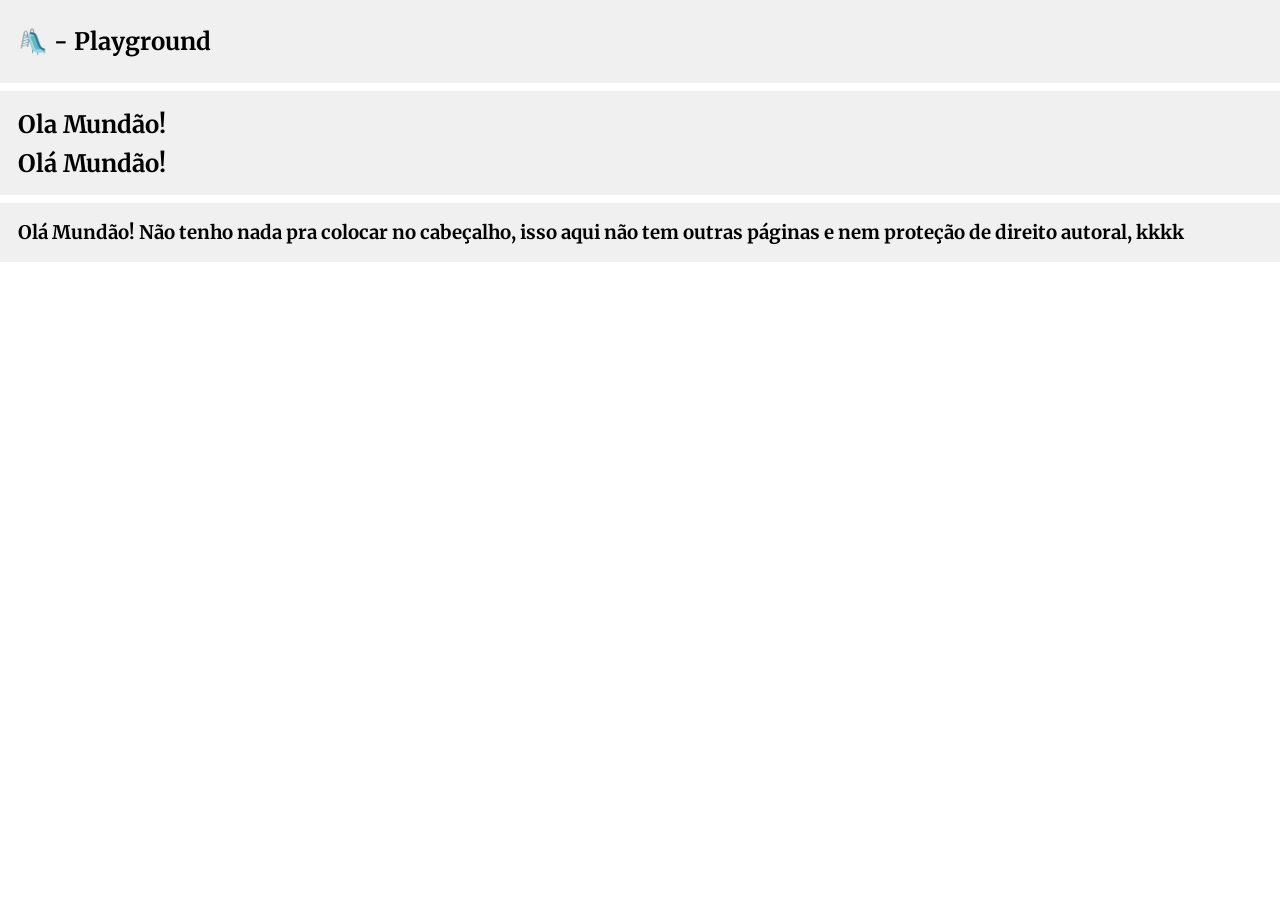
==== index.html @ 101f2d71 "adição dos arquivos principais" ====
<!DOCTYPE html>
<html lang="pt-br">
<meta charset="utf-8">
<head>
    <meta name="viewport" content="width=device-width, initial-scale=1.0">
    <link rel="stylesheet" href="./style.css">
    <title>Playground - Inicío</title>
    <meta charset="UTF-8">
    <script src="https://twemoji.maxcdn.com/2/twemoji.min.js?12.0.0"></script>
</head>
<body>
    <header>
        <h2><a href="./index.html">&#x1F6DD - Playground</a></h2>
    </header>
    <main>
    <section>
        <h1>Ola Mundão!</h1>
        <h2>Olá Mundão!</h2>
    </section>
    </main>
    <footer>
        <h3>Olá Mundão! Não tenho nada pra colocar no cabeçalho, isso aqui não tem outras páginas e nem proteção de direito autoral, kkkk</h3>
    </footer>
</body>
</html>
---- style.css ----
@import url('https://fonts.googleapis.com/css2?family=Merriweather:wght@300;400;700;900&display=swap');
* {
    box-sizing: border-box;
    text-decoration: none;
    color: inherit;
    padding: 0;
    margin: 0;
}
img.emoji {
  height: 1.2em;
  width: 1.2em;
  vertical-align: -0.2em;
}
.hiperlink {
    color: #1e1eff;
}
body {
    font-family: 'Merriweather', serif;
}
header {
    display: flex;
    justify-content: space-between;
    padding: 18px;
    padding-top: 26px;
    margin-bottom: 8px;
}
section {
    padding: 18px;
    padding-bottom: 8px;
    margin-bottom: 8px;
}
h1 {
    margin-bottom: 8px;
}
h2 {
    margin-bottom: 8px;
}
footer {
    padding: 18px;
}
@keyframes walk {
  0% {
    left: -120px;
  }
  100% {
    left: 100vw;
  }
}
@media (prefers-color-scheme: light) {
    body {
        background-color: #ffffff;
    }
    header, footer, section {
        background-color: #f0f0f0;
        color: #000000;
    }
}
@media (prefers-color-scheme: dark) {
    body {
        background-color: #000000;
    }
    header, footer, section {
        background-color: #0f0f0f;
        color: #ffffff;
    }
}
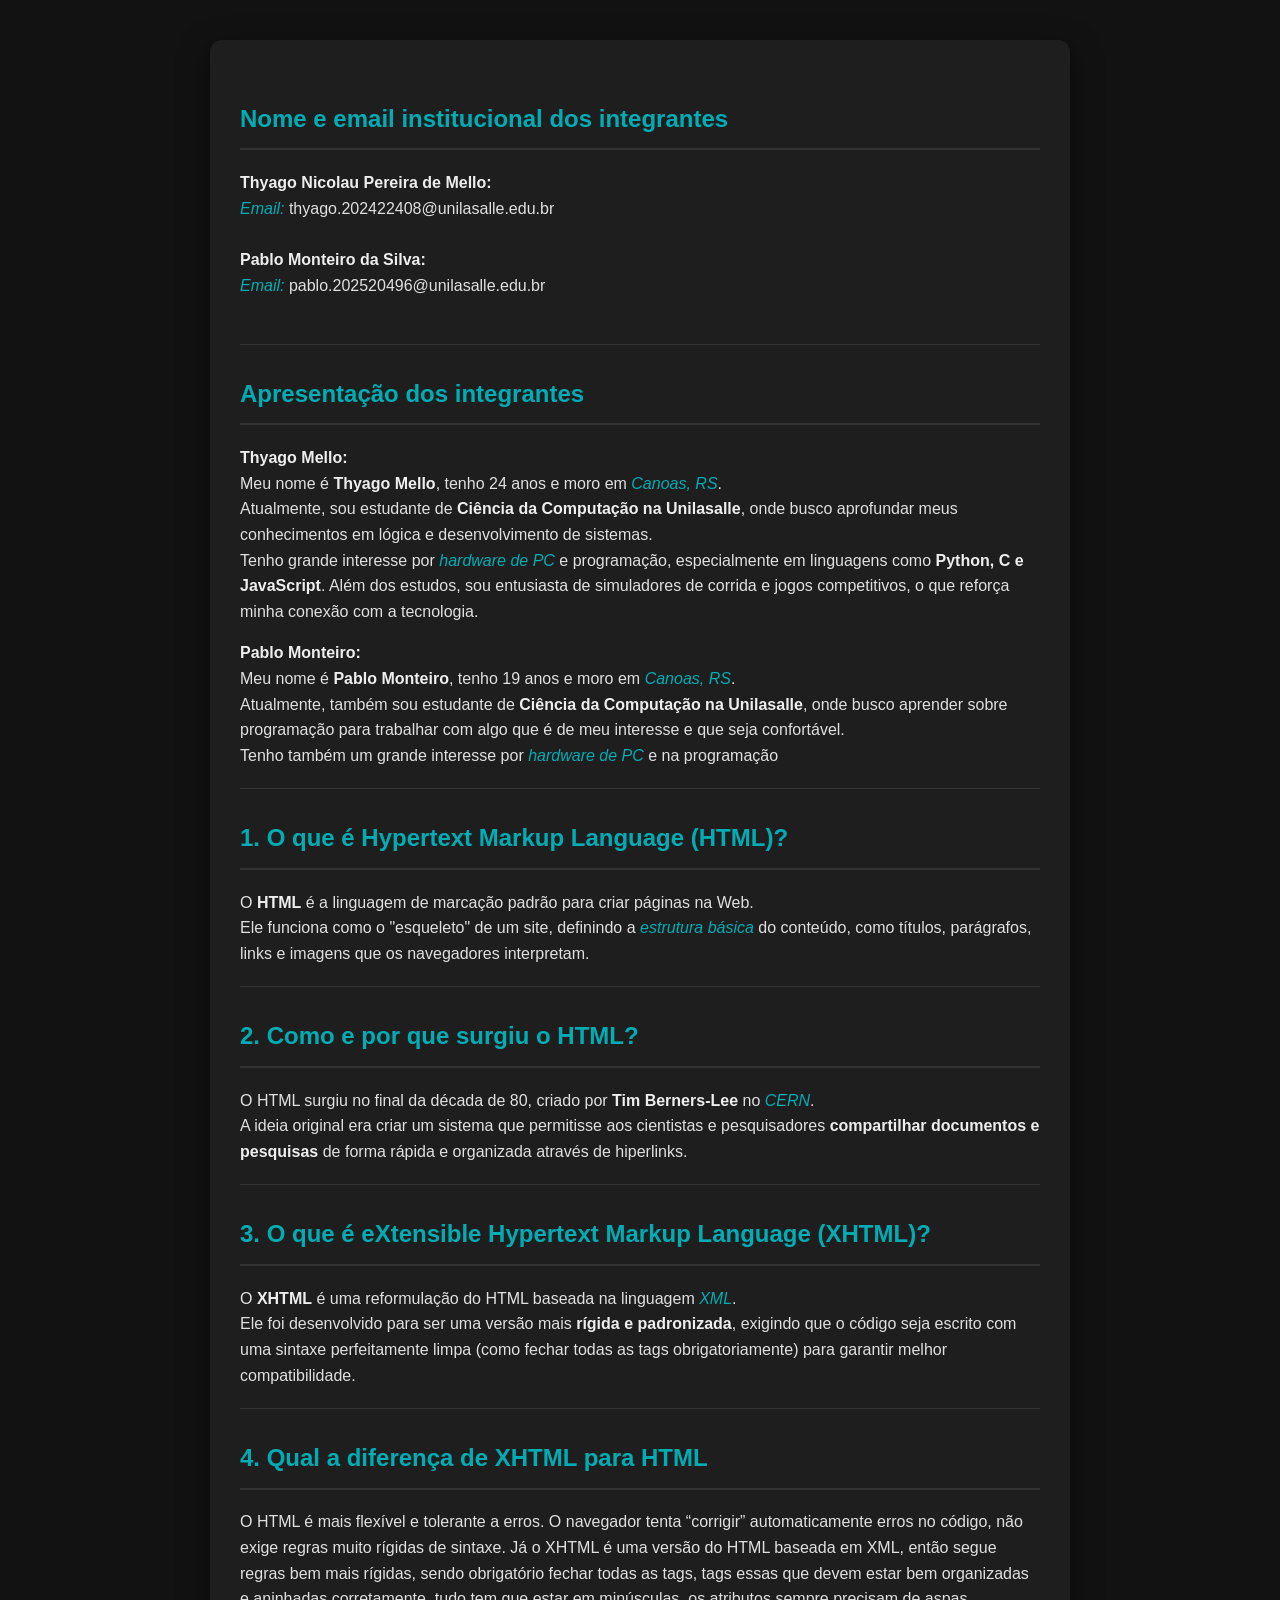
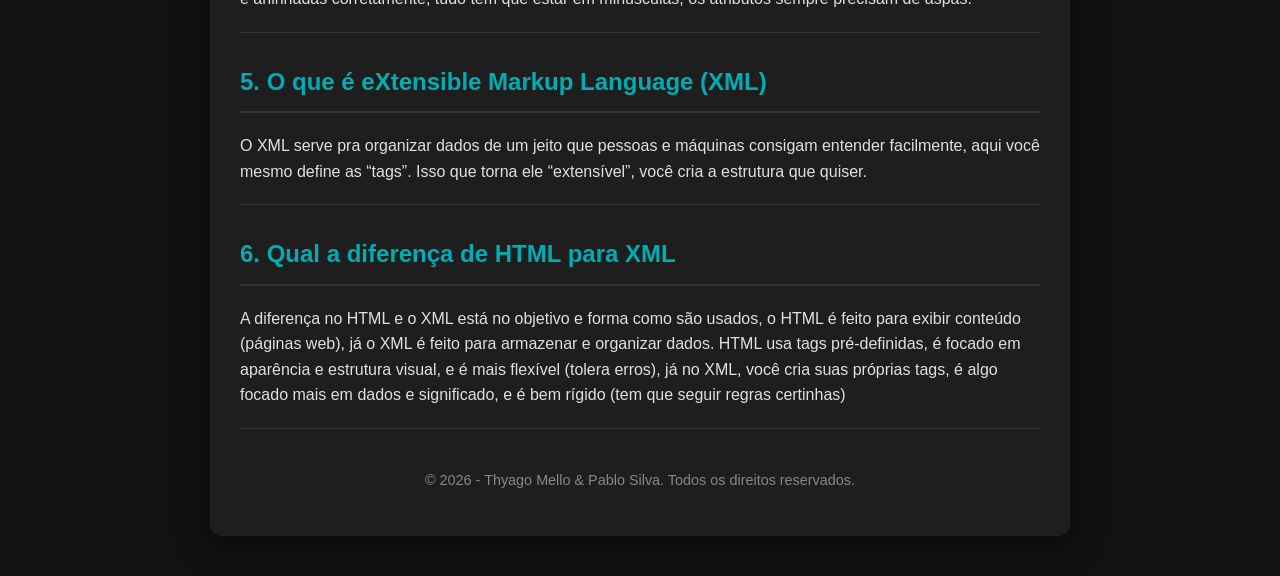
==== commit 2bfc671a: "rename no arquivo principla" ====
--- a/index.html
+++ b/index.html
@@ -4,22 +4,92 @@
 <head>
     <meta name="viewport" content="width=device-width, initial-scale=1.0">
     <link rel="stylesheet" href="./style.css">
-    <title>Playground - Inicío</title>
-    <meta charset="UTF-8">
+    <title>Exercício 2</title>
     <script src="https://twemoji.maxcdn.com/2/twemoji.min.js?12.0.0"></script>
 </head>
 <body>
-    <header>
-        <h2><a href="./index.html">&#x1F6DD - Playground</a></h2>
-    </header>
-    <main>
+<main>
     <section>
-        <h1>Ola Mundão!</h1>
-        <h2>Olá Mundão!</h2>
+        <h2>Nome e email institucional dos integrantes</h2>
+            <p>
+                <b>Thyago Nicolau Pereira de Mello:</b> <br> <i>Email:</i> thyago.202422408@unilasalle.edu.br <br>
+                <b></b><br><i></i>
+                <b>Pablo Monteiro da Silva:</b> <br> <i>Email:</i> pablo.202520496@unilasalle.edu.br <br>
+                <b></b><br><i></i>
+            </p>
+        <hr>
+
+        <h2>Apresentação dos integrantes</h2>
+        <p>
+            <b>Thyago Mello:</b> <br>
+            Meu nome é <b>Thyago Mello</b>, tenho 24 anos e moro em <i>Canoas, RS</i>. <br>
+            Atualmente, sou estudante de <b>Ciência da Computação na Unilasalle</b>, onde busco 
+            aprofundar meus conhecimentos em lógica e desenvolvimento de sistemas. <br>
+            Tenho grande interesse por <i>hardware de PC</i> e programação, especialmente 
+            em linguagens como <b>Python, C e JavaScript</b>. Além dos estudos, sou entusiasta 
+            de simuladores de corrida e jogos competitivos, o que reforça minha conexão com a tecnologia.
+        </p>
+        <p>
+            <b>Pablo Monteiro:</b> <br>
+            Meu nome é <b>Pablo Monteiro</b>, tenho 19 anos e moro em <i>Canoas, RS</i>. <br>
+            Atualmente, também sou estudante de <b>Ciência da Computação na Unilasalle</b>, onde busco aprender sobre programação para trabalhar com algo que é de meu interesse e que seja confortável. <br>
+            Tenho também um grande interesse por <i>hardware de PC</i> e na programação</b>
+        </p>
+        <hr>
+
+       <h2>1. O que é Hypertext Markup Language (HTML)?</h2>
+            <p>
+                O <b>HTML</b> é a linguagem de marcação padrão para criar páginas na Web. <br>
+                Ele funciona como o "esqueleto" de um site, definindo a <i>estrutura básica</i> do conteúdo, como títulos, parágrafos, links e imagens que os navegadores interpretam.
+            </p>
+
+        <hr>
+
+        <h2>2. Como e por que surgiu o HTML?</h2>
+            <p>
+                O HTML surgiu no final da década de 80, criado por <b>Tim Berners-Lee</b> no <i>CERN</i>. <br>
+                A ideia original era criar um sistema que permitisse aos cientistas e pesquisadores <b>compartilhar documentos e pesquisas</b> de forma rápida e organizada através de hiperlinks.
+            </p>
+
+        <hr>
+
+        <h2>3. O que é eXtensible Hypertext Markup Language (XHTML)?</h2>
+            <p>
+                O <b>XHTML</b> é uma reformulação do HTML baseada na linguagem <i>XML</i>. <br>
+                Ele foi desenvolvido para ser uma versão mais <b>rígida e padronizada</b>, exigindo que o código seja escrito com uma sintaxe perfeitamente limpa (como fechar todas as tags obrigatoriamente) para garantir melhor compatibilidade.
+            </p>
+
+        <hr>
+        <h2>4. Qual a diferença de XHTML para HTML</h2>
+            <p>
+                O HTML é mais flexível e tolerante a erros. O navegador tenta “corrigir” automaticamente erros no código, não exige regras muito rígidas de sintaxe.
+                Já o XHTML é uma versão do HTML baseada em XML, então segue regras bem mais rígidas, sendo obrigatório fechar todas as tags, tags essas que devem estar bem organizadas e aninhadas corretamente, tudo tem que estar em minúsculas, os atributos sempre precisam de aspas.
+            </p>
+        <p></p>
+        <hr>
+        <h2>5. O que é eXtensible Markup Language (XML)</h2>
+            <p>
+                O XML serve pra organizar dados de um jeito que pessoas e máquinas consigam entender facilmente, aqui você mesmo define as “tags”. Isso que torna ele “extensível”, você cria a estrutura que quiser.
+            </p>
+        <p></p>
+        <hr>
+        <h2>6. Qual a diferença de HTML para XML</h2>
+            <p>
+                A diferença no HTML e o XML está no objetivo e forma como são usados, o HTML é feito para exibir conteúdo (páginas web), já o XML é feito para armazenar e organizar dados.
+
+                HTML usa tags pré-definidas, é focado em aparência e estrutura visual, e é mais flexível (tolera erros), já no XML, você cria suas próprias tags, é algo focado mais em dados e significado, e é bem rígido (tem que seguir regras certinhas)
+            </p>
+        <p></p>
+        <hr>
     </section>
-    </main>
-    <footer>
-        <h3>Olá Mundão! Não tenho nada pra colocar no cabeçalho, isso aqui não tem outras páginas e nem proteção de direito autoral, kkkk</h3>
+<footer>
+        <p>&copy; 2026 - Thyago Mello & Pablo Silva. Todos os direitos reservados.</p>
     </footer>
+</main>
+    
+
+
+
+
 </body>
-</html>+</html>
--- a/style.css
+++ b/style.css
@@ -1,66 +1,48 @@
 @import url('https://fonts.googleapis.com/css2?family=Merriweather:wght@300;400;700;900&display=swap');
-* {
-    box-sizing: border-box;
-    text-decoration: none;
-    color: inherit;
-    padding: 0;
+
+body {
+    background-color: #121212; 
+    color: #e0e0e0;             
+    font-family: 'Segoe UI', Roboto, Helvetica, Arial, sans-serif;
+    line-height: 1.6;
     margin: 0;
+    padding: 40px;
+    display: flex;
+    justify-content: center;
 }
-img.emoji {
-  height: 1.2em;
-  width: 1.2em;
-  vertical-align: -0.2em;
+
+main {
+    max-width: 800px; 
+    background-color: #1e1e1e; 
+    padding: 30px;
+    border-radius: 12px;     
+    box-shadow: 0 10px 30px rgba(0,0,0,0.5); 
 }
-.hiperlink {
-    color: #1e1eff;
+
+/* Títulos */
+h2 {
+    color: #00adb5; 
+    border-bottom: 2px solid #333;
+    padding-bottom: 10px;
+    margin-top: 30px;
 }
-body {
-    font-family: 'Merriweather', serif;
+
+/* Links e Destaques */
+b { color: #eeeeee; }
+i { color: #00adb5; } /* Itálico na mesma cor do tema */
+
+/* Separador */
+hr {
+    border: 0;
+    height: 1px;
+    background: #333;
+    margin: 20px 0;
 }
-header {
-    display: flex;
-    justify-content: space-between;
-    padding: 18px;
-    padding-top: 26px;
-    margin-bottom: 8px;
-}
-section {
-    padding: 18px;
-    padding-bottom: 8px;
-    margin-bottom: 8px;
-}
-h1 {
-    margin-bottom: 8px;
-}
-h2 {
-    margin-bottom: 8px;
-}
+
+/* Rodapé */
 footer {
-    padding: 18px;
-}
-@keyframes walk {
-  0% {
-    left: -120px;
-  }
-  100% {
-    left: 100vw;
-  }
-}
-@media (prefers-color-scheme: light) {
-    body {
-        background-color: #ffffff;
-    }
-    header, footer, section {
-        background-color: #f0f0f0;
-        color: #000000;
-    }
-}
-@media (prefers-color-scheme: dark) {
-    body {
-        background-color: #000000;
-    }
-    header, footer, section {
-        background-color: #0f0f0f;
-        color: #ffffff;
-    }
+    text-align: center;
+    margin-top: 40px;
+    font-size: 0.9em;
+    color: #888;
 }
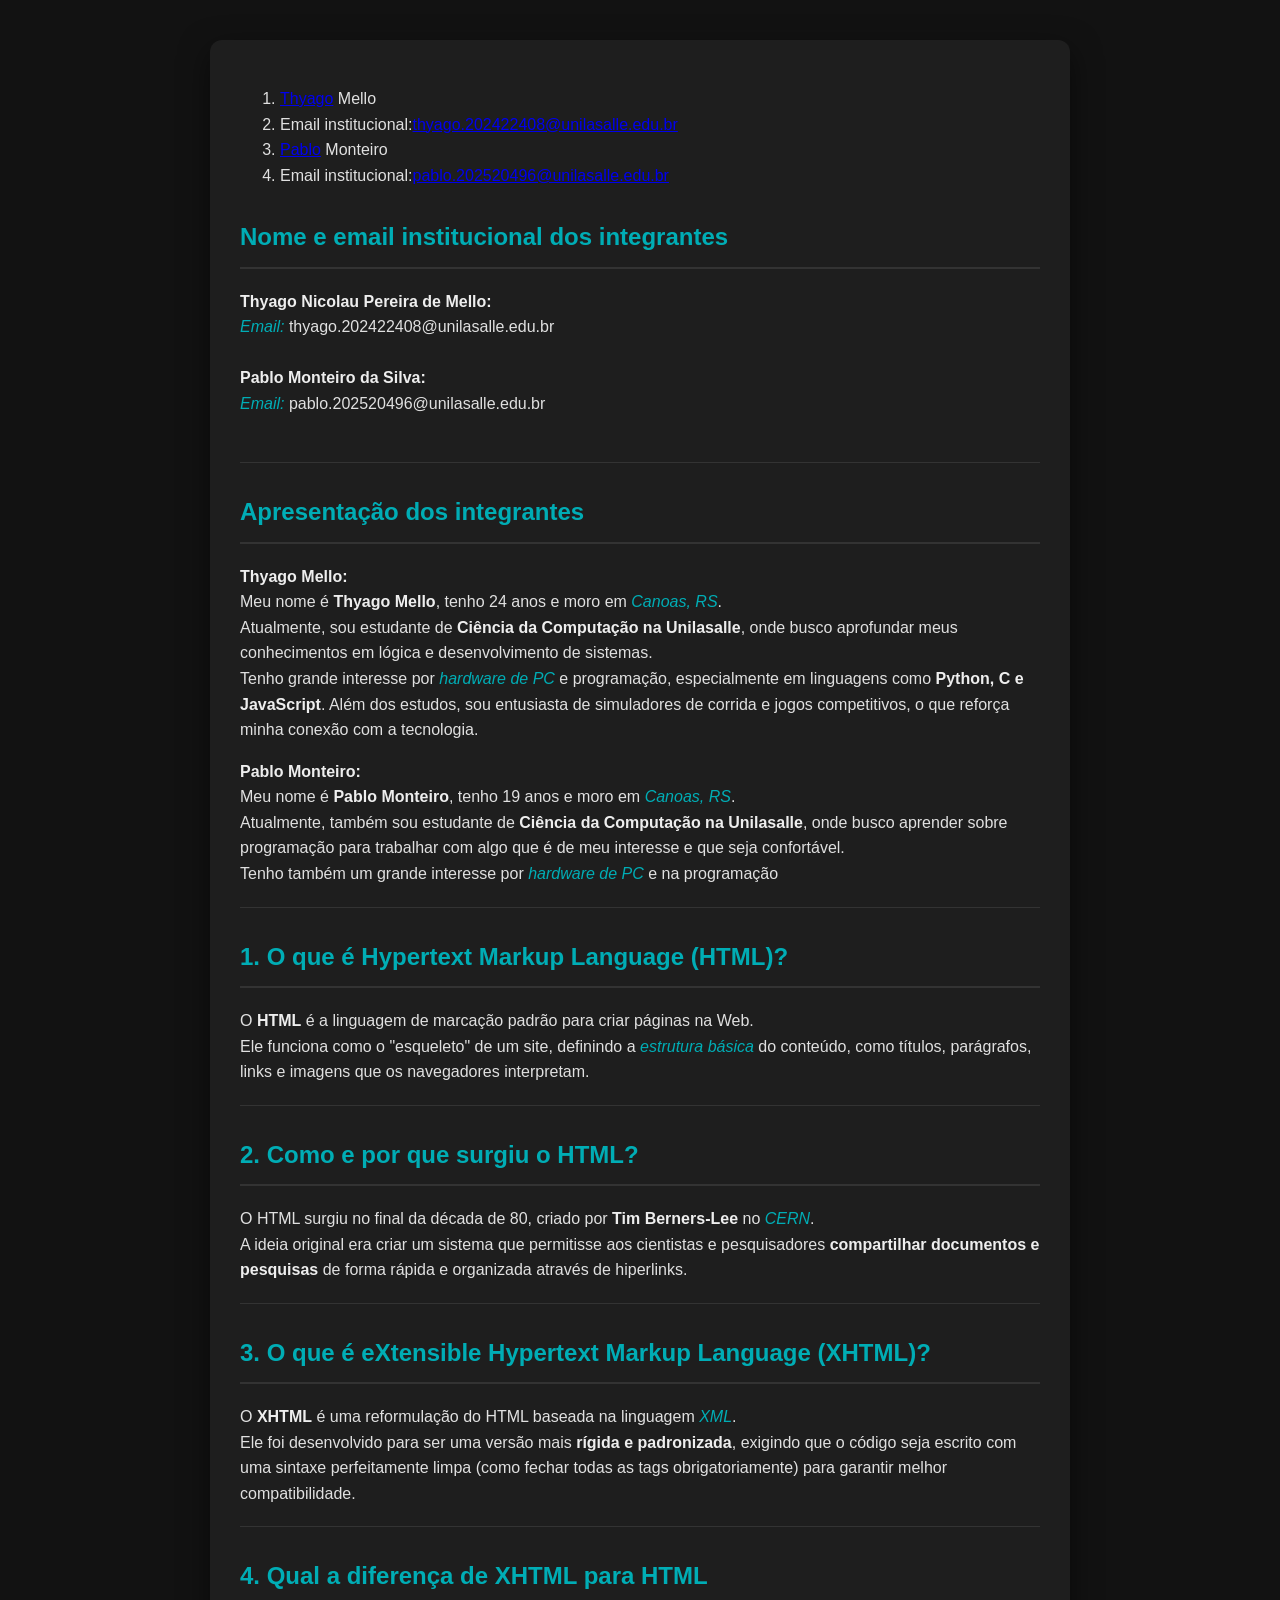
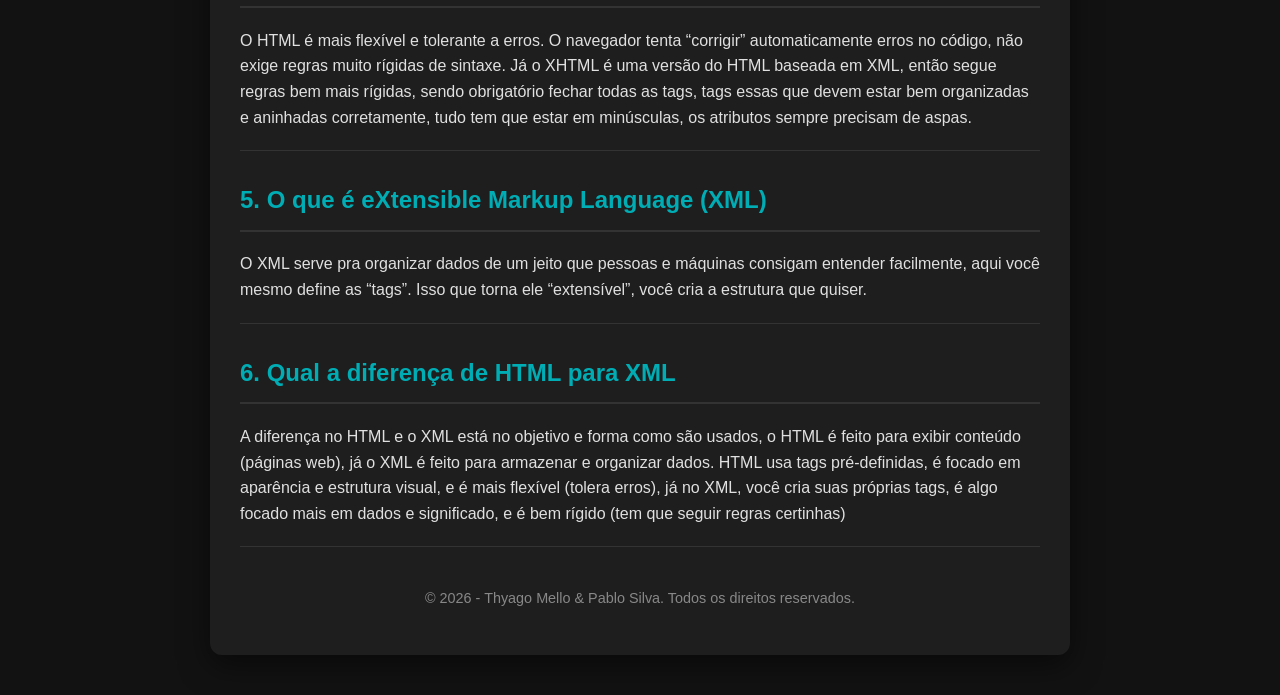
==== commit b01ea7e6: "Ex3" ====
--- a/index.html
+++ b/index.html
@@ -4,12 +4,23 @@
 <head>
     <meta name="viewport" content="width=device-width, initial-scale=1.0">
     <link rel="stylesheet" href="./style.css">
-    <title>Exercício 2</title>
-    <script src="https://twemoji.maxcdn.com/2/twemoji.min.js?12.0.0"></script>
+    <title>Exercício 3</title>
+
 </head>
 <body>
 <main>
     <section>
+
+
+        <ol>
+            <li><a href="https://www.linkedin.com/in/thyago-mello-704b38332/">Thyago</a> Mello</li>
+            <li>Email institucional:<a href="mailto:thyago.202422408@unilasalle.edu.br">thyago.202422408@unilasalle.edu.br</a></li>
+            <li><a href="https://x.com/teysuzin">Pablo</a> Monteiro</li>
+            <li>Email institucional:<a href="mailto:pablo.202520496@unilasalle.edu.br">pablo.202520496@unilasalle.edu.br</a></li>
+        </ol>
+
+
+
         <h2>Nome e email institucional dos integrantes</h2>
             <p>
                 <b>Thyago Nicolau Pereira de Mello:</b> <br> <i>Email:</i> thyago.202422408@unilasalle.edu.br <br>
